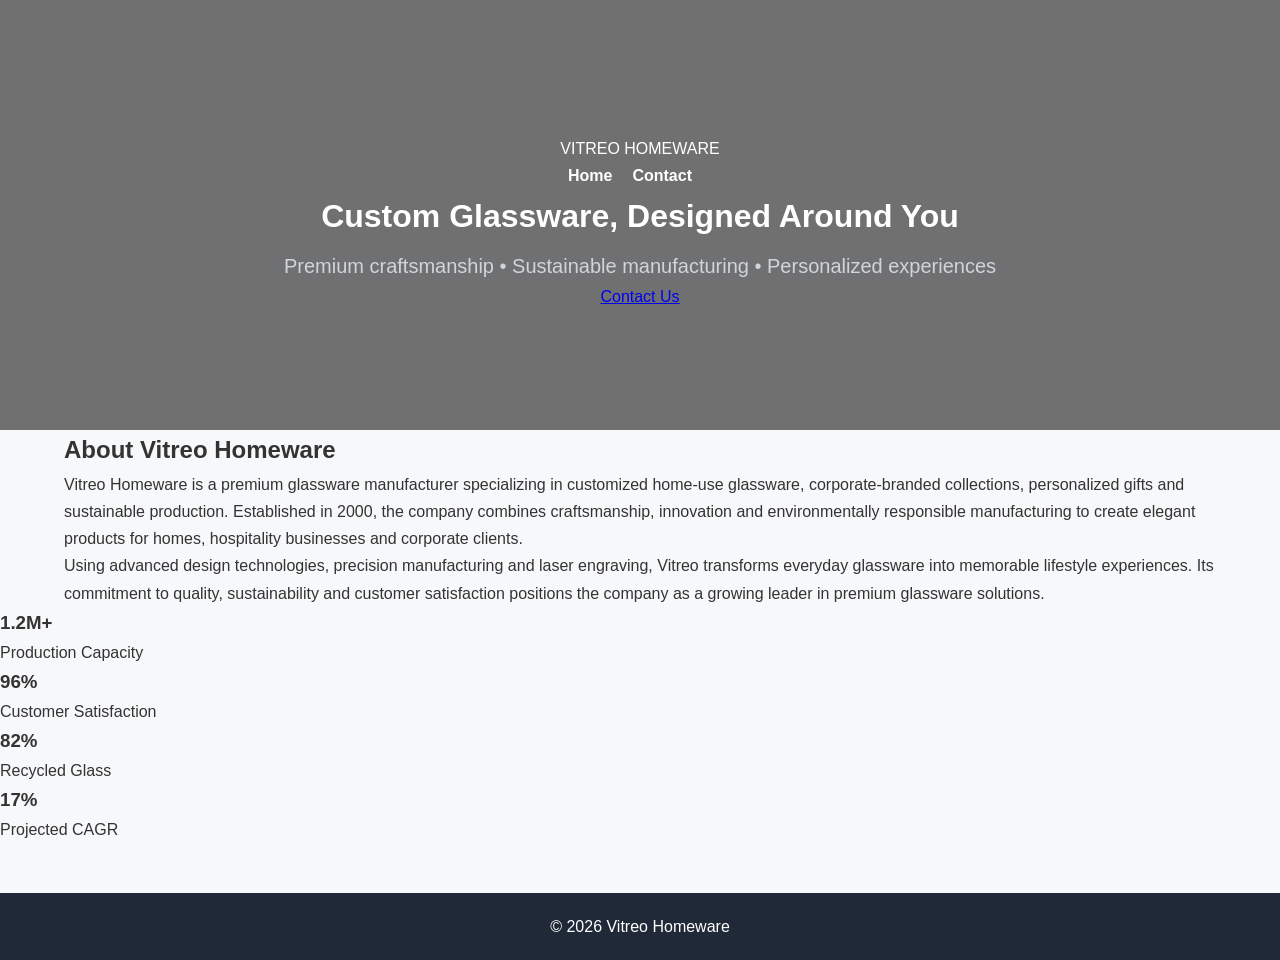
==== index.html @ 7612f627 "Updated pages" ====
<!DOCTYPE html><html><head><meta charset='UTF-8'><meta name='viewport' content='width=device-width,initial-scale=1'><title>Vitreo Homeware</title><link rel='stylesheet' href='style.css'></head><body><header class='hero'><nav class='nav'><div class='logo'>VITREO HOMEWARE</div><div><a href='index.html'>Home</a><a href='contact.html'>Contact</a></div></nav><div class='hero-content'><h1>Custom Glassware, Designed Around You</h1><p>Premium craftsmanship • Sustainable manufacturing • Personalized experiences</p><a class='btn' href='contact.html'>Contact Us</a></div></header><section class='section'><div class='container'><h2>About Vitreo Homeware</h2><p>Vitreo Homeware is a premium glassware manufacturer specializing in customized home-use glassware, corporate-branded collections, personalized gifts and sustainable production. Established in 2000, the company combines craftsmanship, innovation and environmentally responsible manufacturing to create elegant products for homes, hospitality businesses and corporate clients.</p><p>Using advanced design technologies, precision manufacturing and laser engraving, Vitreo transforms everyday glassware into memorable lifestyle experiences. Its commitment to quality, sustainability and customer satisfaction positions the company as a growing leader in premium glassware solutions.</p></div></section><section class='stats'><div class='stat'><h3>1.2M+</h3><p>Production Capacity</p></div><div class='stat'><h3>96%</h3><p>Customer Satisfaction</p></div><div class='stat'><h3>82%</h3><p>Recycled Glass</p></div><div class='stat'><h3>17%</h3><p>Projected CAGR</p></div></section><footer><p>© 2026 Vitreo Homeware</p></footer></body></html>
---- style.css ----
*{
    margin:0;
    padding:0;
    box-sizing:border-box;
}

body{
    font-family: Arial, Helvetica, sans-serif;
    line-height:1.7;
    color:#333;
    background:#f7f8fa;
}

.container{
    width:90%;
    max-width:1200px;
    margin:auto;
}

header{
    background:#1f2937;
    color:white;
    padding:20px 0;
}

header h1{
    margin-bottom:5px;
}

header p{
    color:#d1d5db;
}

nav{
    margin-top:15px;
}

nav a{
    color:white;
    text-decoration:none;
    margin-right:20px;
    font-weight:bold;
    transition:0.3s;
}

nav a:hover{
    color:#60a5fa;
}

.hero{
    background:linear-gradient(
        rgba(0,0,0,0.55),
        rgba(0,0,0,0.55)
    ),
    url('https://images.unsplash.com/photo-1513558161293-cdaf765ed2fd');
    background-size:cover;
    background-position:center;
    color:white;
    text-align:center;
    padding:120px 20px;
}

.hero h2{
    font-size:42px;
    margin-bottom:15px;
}

.hero p{
    font-size:20px;
}

.about{
    background:white;
    padding:60px 0;
}

.about h2{
    margin-bottom:25px;
    color:#1f2937;
}

.about p{
    margin-bottom:20px;
}

.contact-section{
    padding:80px 0;
}

.contact-section h2{
    text-align:center;
    margin-bottom:40px;
}

.contact-card{
    background:white;
    max-width:700px;
    margin:auto;
    padding:40px;
    border-radius:10px;
    box-shadow:0 5px 15px rgba(0,0,0,0.1);
}

.contact-item{
    margin-bottom:25px;
}

.contact-item h3{
    color:#1f2937;
    margin-bottom:8px;
}

.contact-item a{
    color:#2563eb;
    text-decoration:none;
}

.contact-item a:hover{
    text-decoration:underline;
}

footer{
    background:#1f2937;
    color:white;
    text-align:center;
    padding:20px;
    margin-top:50px;
}
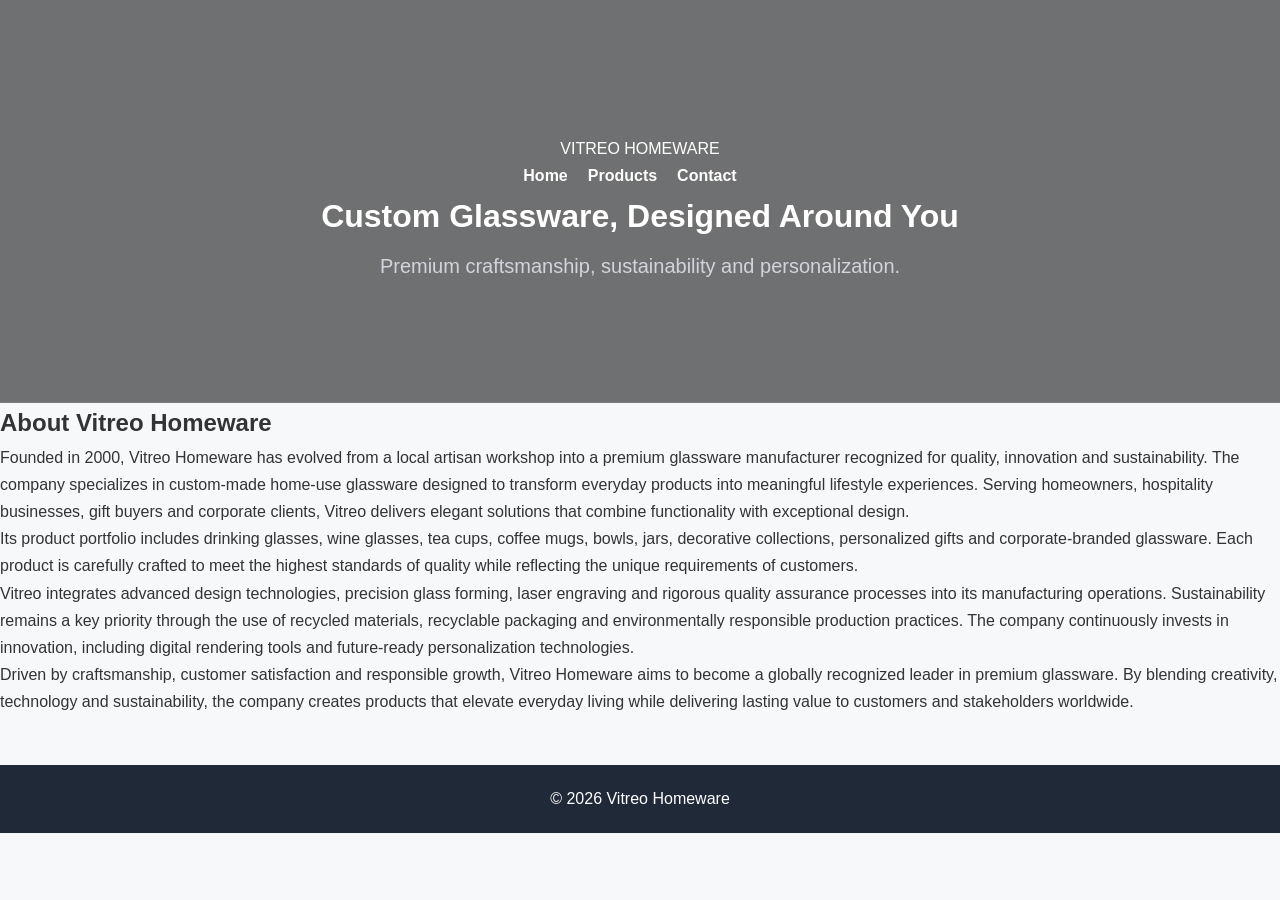
==== commit 9533f519: "Three pages updated" ====
--- a/index.html
+++ b/index.html
@@ -1 +1,23 @@
-<!DOCTYPE html><html><head><meta charset='UTF-8'><meta name='viewport' content='width=device-width,initial-scale=1'><title>Vitreo Homeware</title><link rel='stylesheet' href='style.css'></head><body><header class='hero'><nav class='nav'><div class='logo'>VITREO HOMEWARE</div><div><a href='index.html'>Home</a><a href='contact.html'>Contact</a></div></nav><div class='hero-content'><h1>Custom Glassware, Designed Around You</h1><p>Premium craftsmanship • Sustainable manufacturing • Personalized experiences</p><a class='btn' href='contact.html'>Contact Us</a></div></header><section class='section'><div class='container'><h2>About Vitreo Homeware</h2><p>Vitreo Homeware is a premium glassware manufacturer specializing in customized home-use glassware, corporate-branded collections, personalized gifts and sustainable production. Established in 2000, the company combines craftsmanship, innovation and environmentally responsible manufacturing to create elegant products for homes, hospitality businesses and corporate clients.</p><p>Using advanced design technologies, precision manufacturing and laser engraving, Vitreo transforms everyday glassware into memorable lifestyle experiences. Its commitment to quality, sustainability and customer satisfaction positions the company as a growing leader in premium glassware solutions.</p></div></section><section class='stats'><div class='stat'><h3>1.2M+</h3><p>Production Capacity</p></div><div class='stat'><h3>96%</h3><p>Customer Satisfaction</p></div><div class='stat'><h3>82%</h3><p>Recycled Glass</p></div><div class='stat'><h3>17%</h3><p>Projected CAGR</p></div></section><footer><p>© 2026 Vitreo Homeware</p></footer></body></html>+<!DOCTYPE html>
+<html lang="en"><head>
+<meta charset="UTF-8"><meta name="viewport" content="width=device-width,initial-scale=1">
+<title>Vitreo Homeware</title>
+<link rel="stylesheet" href="style.css">
+</head><body>
+<header class="hero">
+<nav><div class="logo">VITREO HOMEWARE</div>
+<div><a href="index.html">Home</a><a href="products.html">Products</a><a href="contact.html">Contact</a></div></nav>
+<div class="hero-content">
+<h1>Custom Glassware, Designed Around You</h1>
+<p>Premium craftsmanship, sustainability and personalization.</p>
+</div>
+</header>
+<section class="content">
+<h2>About Vitreo Homeware</h2>
+<p>Founded in 2000, Vitreo Homeware has evolved from a local artisan workshop into a premium glassware manufacturer recognized for quality, innovation and sustainability. The company specializes in custom-made home-use glassware designed to transform everyday products into meaningful lifestyle experiences. Serving homeowners, hospitality businesses, gift buyers and corporate clients, Vitreo delivers elegant solutions that combine functionality with exceptional design.</p>
+<p>Its product portfolio includes drinking glasses, wine glasses, tea cups, coffee mugs, bowls, jars, decorative collections, personalized gifts and corporate-branded glassware. Each product is carefully crafted to meet the highest standards of quality while reflecting the unique requirements of customers.</p>
+<p>Vitreo integrates advanced design technologies, precision glass forming, laser engraving and rigorous quality assurance processes into its manufacturing operations. Sustainability remains a key priority through the use of recycled materials, recyclable packaging and environmentally responsible production practices. The company continuously invests in innovation, including digital rendering tools and future-ready personalization technologies.</p>
+<p>Driven by craftsmanship, customer satisfaction and responsible growth, Vitreo Homeware aims to become a globally recognized leader in premium glassware. By blending creativity, technology and sustainability, the company creates products that elevate everyday living while delivering lasting value to customers and stakeholders worldwide.</p>
+</section>
+<footer>© 2026 Vitreo Homeware</footer>
+</body></html>
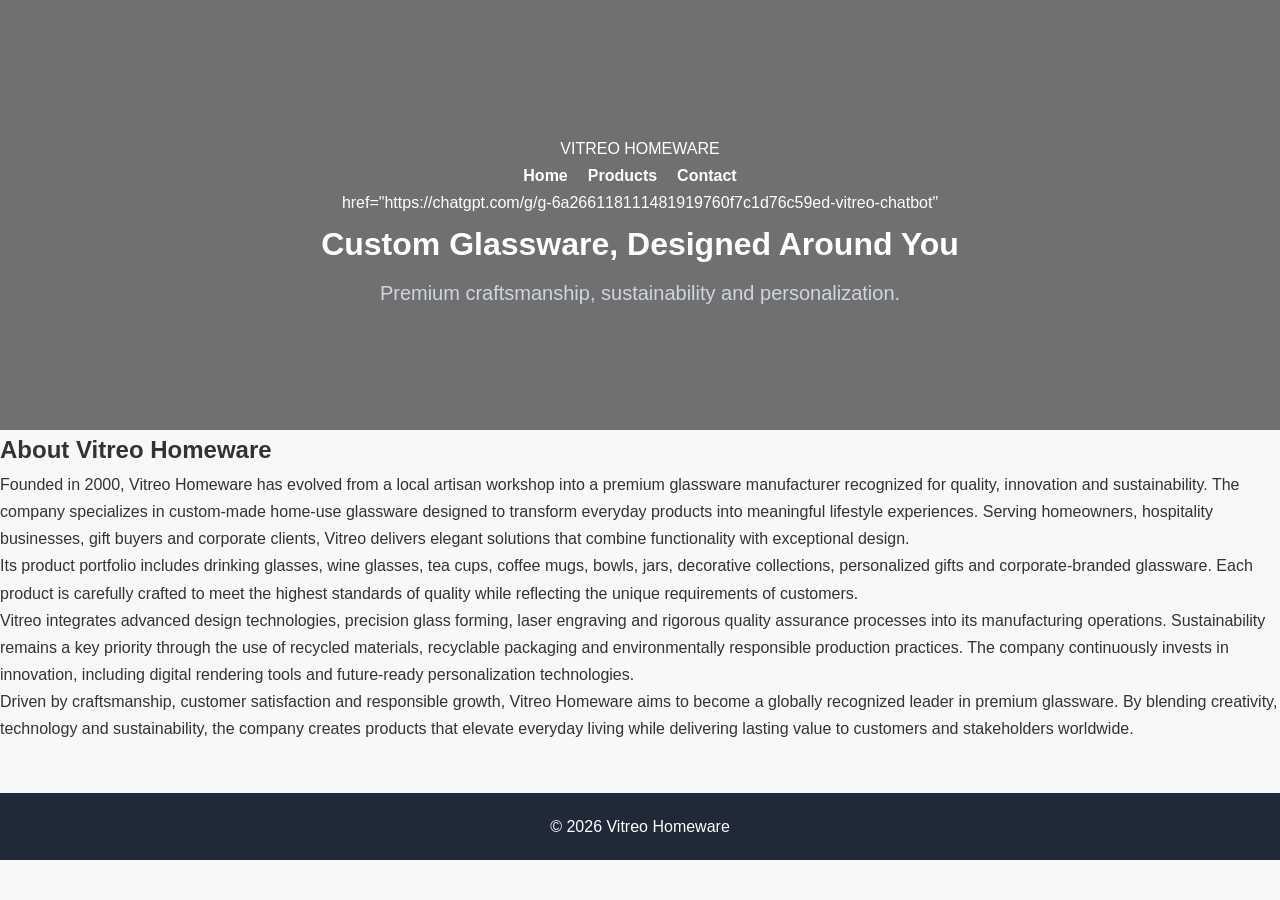
==== commit c5eb0fee: "Added chatbot" ====
--- a/index.html
+++ b/index.html
@@ -7,6 +7,7 @@
 <header class="hero">
 <nav><div class="logo">VITREO HOMEWARE</div>
 <div><a href="index.html">Home</a><a href="products.html">Products</a><a href="contact.html">Contact</a></div></nav>
+href="https://chatgpt.com/g/g-6a266118111481919760f7c1d76c59ed-vitreo-chatbot"</a></div></nav>
 <div class="hero-content">
 <h1>Custom Glassware, Designed Around You</h1>
 <p>Premium craftsmanship, sustainability and personalization.</p>
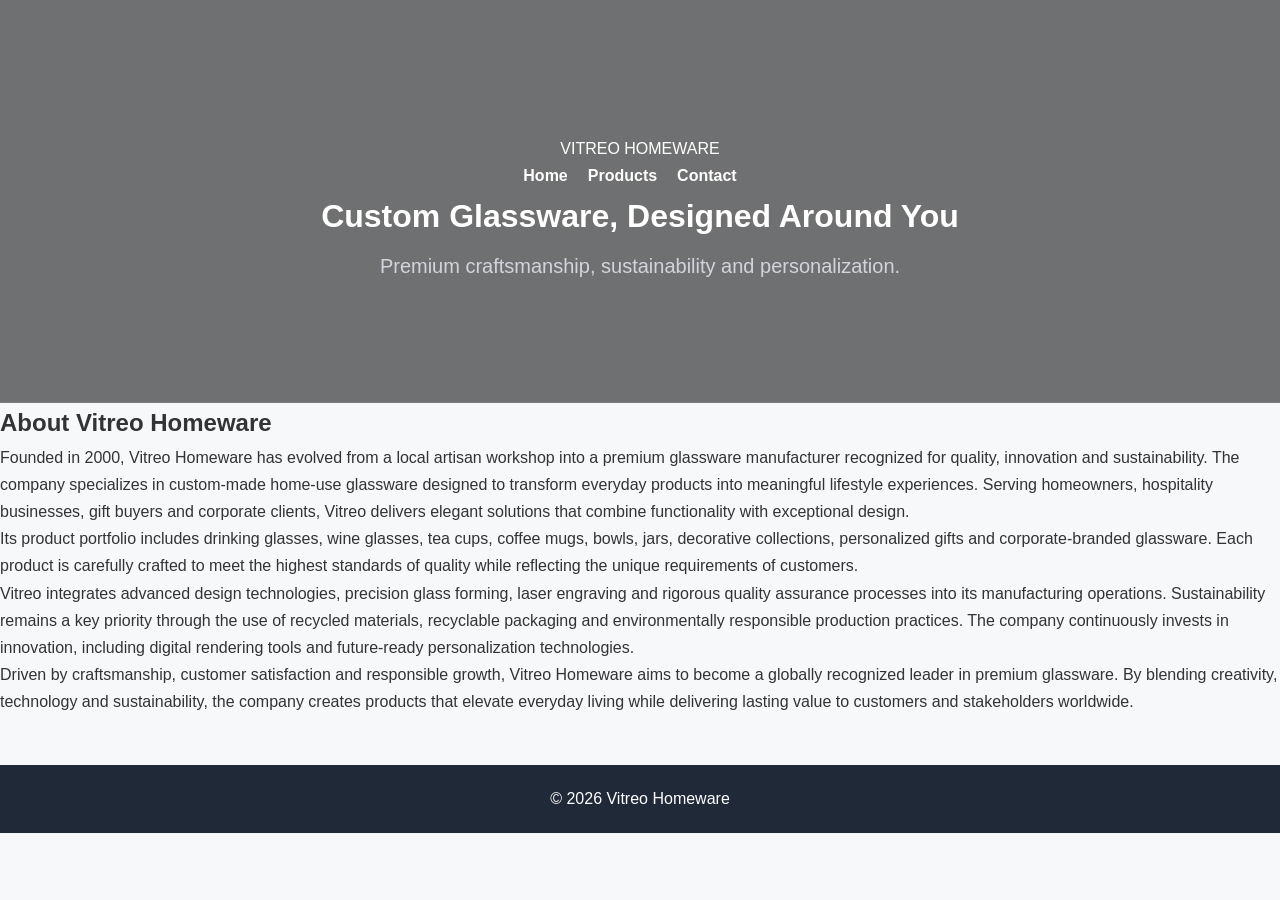
==== commit 0538cade: "Modified chatbot" ====
--- a/index.html
+++ b/index.html
@@ -7,7 +7,7 @@
 <header class="hero">
 <nav><div class="logo">VITREO HOMEWARE</div>
 <div><a href="index.html">Home</a><a href="products.html">Products</a><a href="contact.html">Contact</a></div></nav>
-href="https://chatgpt.com/g/g-6a266118111481919760f7c1d76c59ed-vitreo-chatbot"</a></div></nav>
+<href="https://chatgpt.com/g/g-6a266118111481919760f7c1d76c59ed-vitreo-chatbot"</a></div></nav>
 <div class="hero-content">
 <h1>Custom Glassware, Designed Around You</h1>
 <p>Premium craftsmanship, sustainability and personalization.</p>
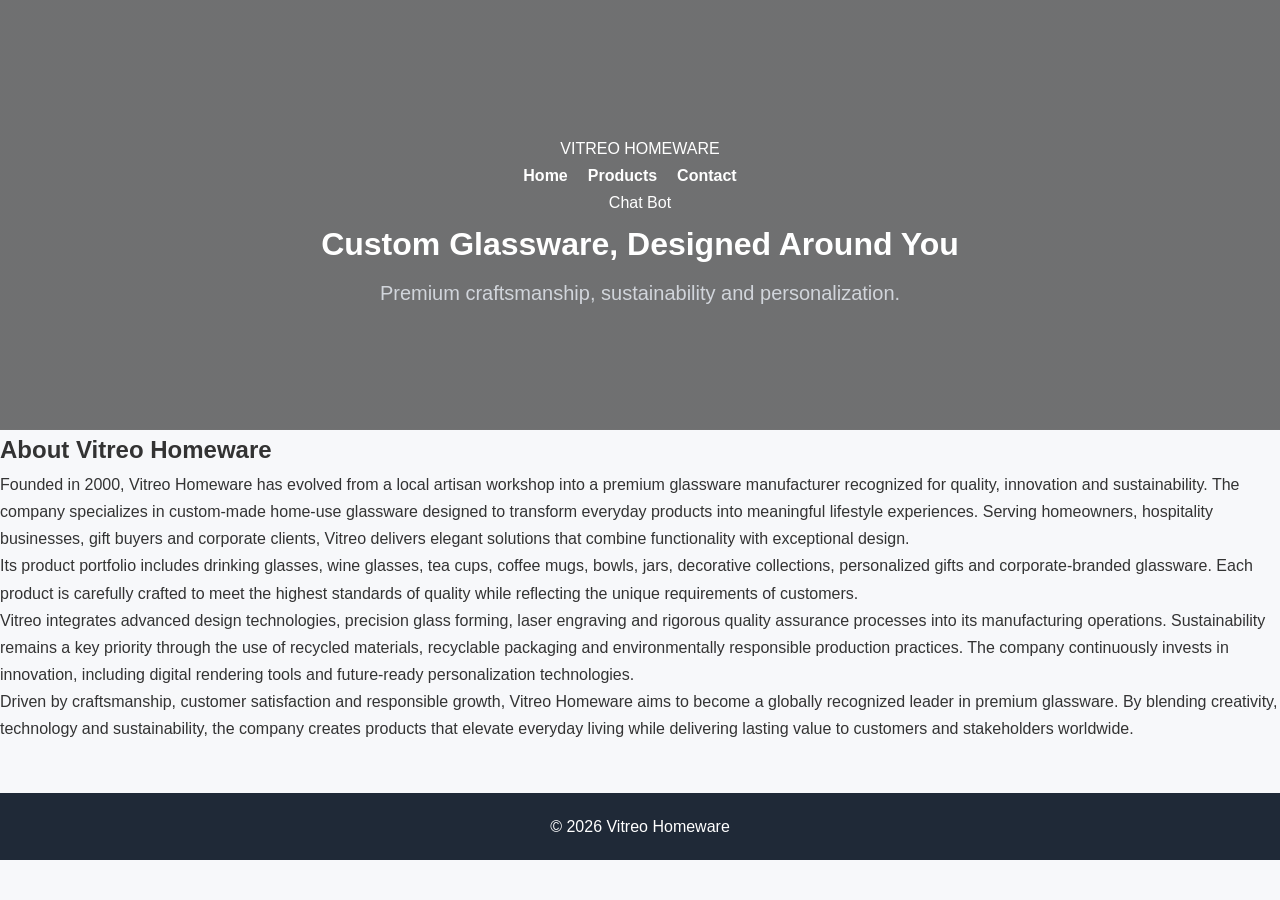
==== commit 87a2a424: "Modified index" ====
--- a/index.html
+++ b/index.html
@@ -7,7 +7,7 @@
 <header class="hero">
 <nav><div class="logo">VITREO HOMEWARE</div>
 <div><a href="index.html">Home</a><a href="products.html">Products</a><a href="contact.html">Contact</a></div></nav>
-<href="https://chatgpt.com/g/g-6a266118111481919760f7c1d76c59ed-vitreo-chatbot"</a></div></nav>
+<href="https://chatgpt.com/g/g-6a266118111481919760f7c1d76c59ed-vitreo-chatbot" target="_blank">Chat Bot</a></div></nav>
 <div class="hero-content">
 <h1>Custom Glassware, Designed Around You</h1>
 <p>Premium craftsmanship, sustainability and personalization.</p>
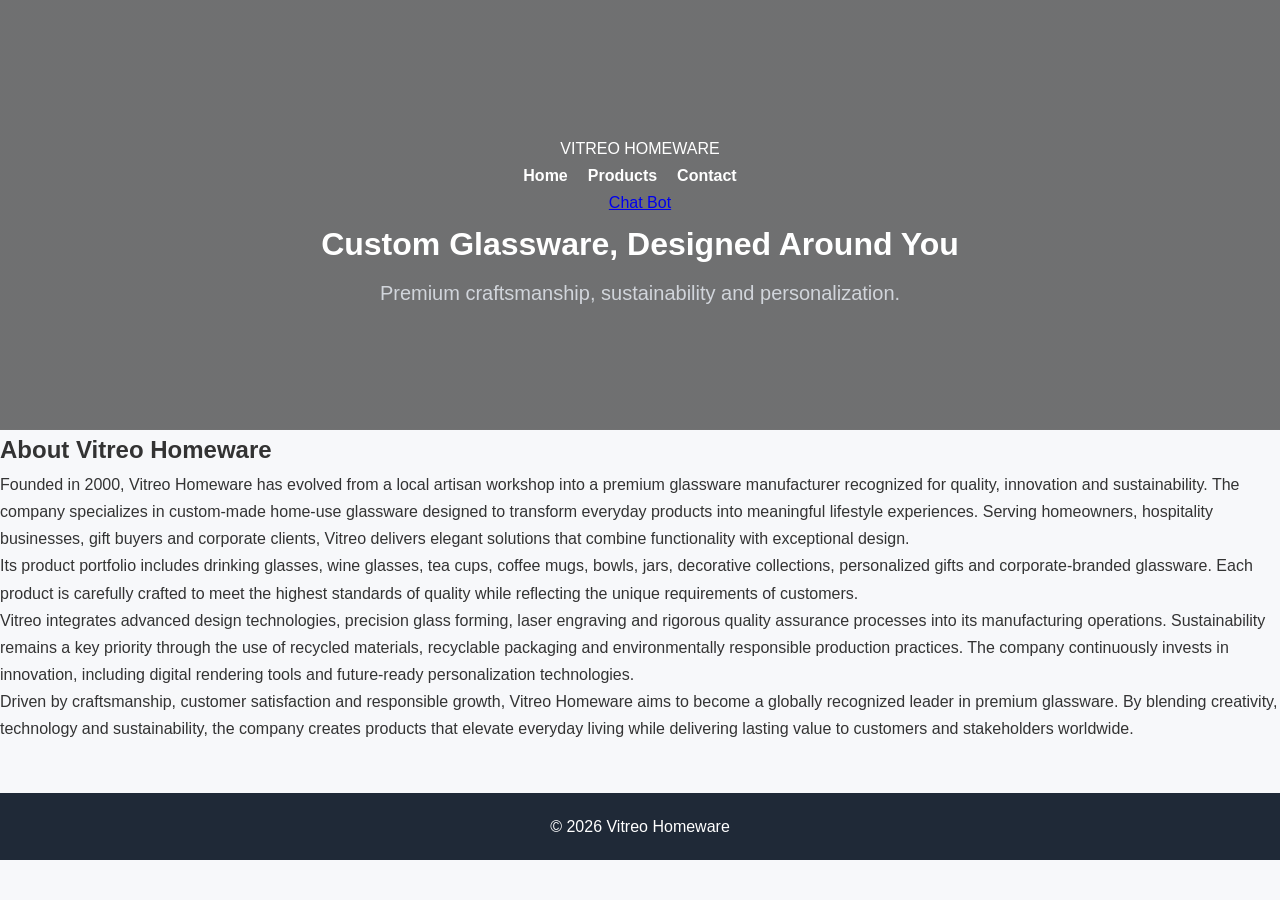
==== commit 932c217b: "Modified chatbot index" ====
--- a/index.html
+++ b/index.html
@@ -7,7 +7,7 @@
 <header class="hero">
 <nav><div class="logo">VITREO HOMEWARE</div>
 <div><a href="index.html">Home</a><a href="products.html">Products</a><a href="contact.html">Contact</a></div></nav>
-<href="https://chatgpt.com/g/g-6a266118111481919760f7c1d76c59ed-vitreo-chatbot" target="_blank">Chat Bot</a></div></nav>
+<div><a href="https://chatgpt.com/g/g-6a266118111481919760f7c1d76c59ed-vitreo-chatbot" target="_blank">Chat Bot</a></div></nav>
 <div class="hero-content">
 <h1>Custom Glassware, Designed Around You</h1>
 <p>Premium craftsmanship, sustainability and personalization.</p>
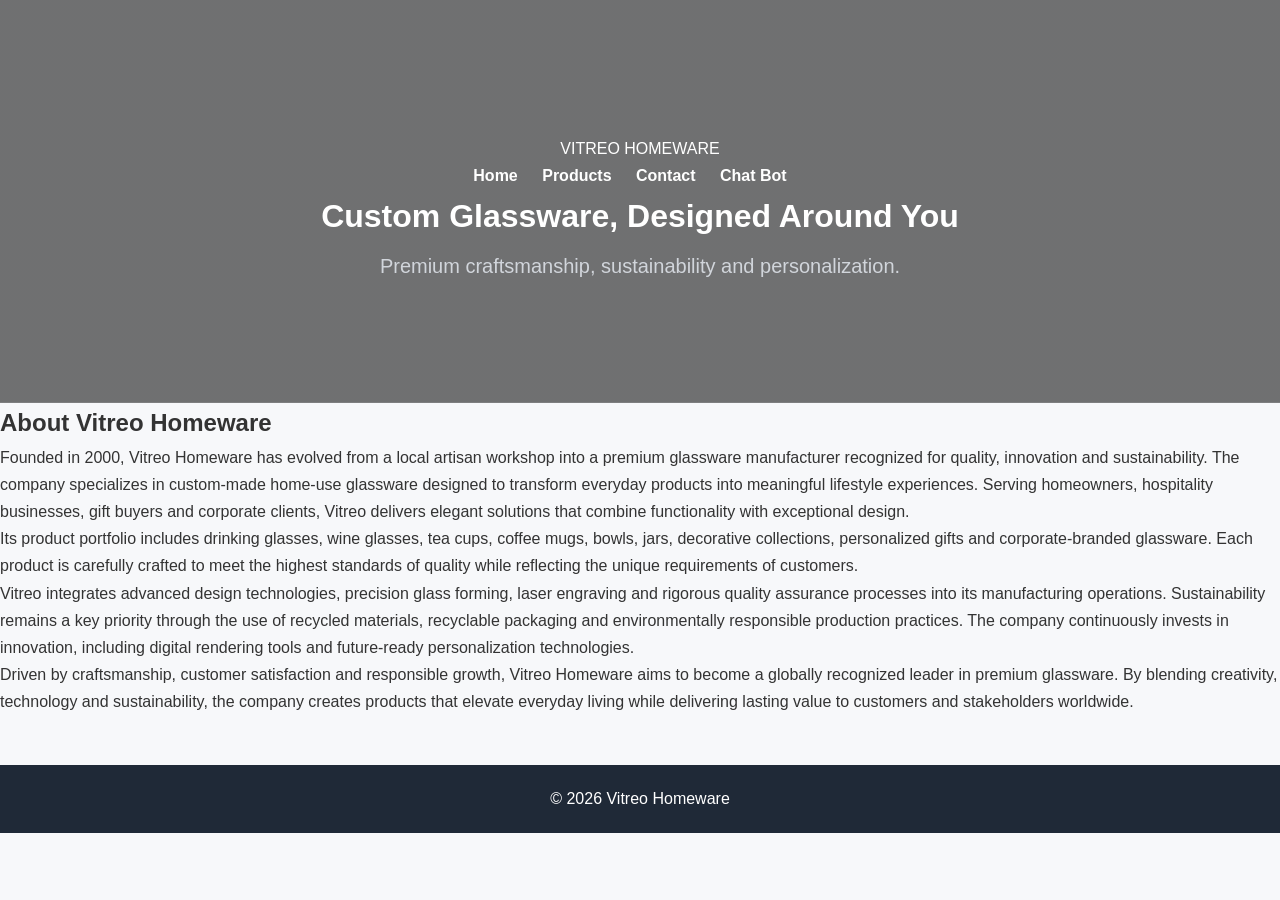
==== commit d36ed036: "Modified indexing" ====
--- a/index.html
+++ b/index.html
@@ -5,9 +5,16 @@
 <link rel="stylesheet" href="style.css">
 </head><body>
 <header class="hero">
-<nav><div class="logo">VITREO HOMEWARE</div>
-<div><a href="index.html">Home</a><a href="products.html">Products</a><a href="contact.html">Contact</a></div></nav>
-<div><a href="https://chatgpt.com/g/g-6a266118111481919760f7c1d76c59ed-vitreo-chatbot" target="_blank">Chat Bot</a></div></nav>
+<nav>
+<div class="logo">VITREO HOMEWARE</div>
+<div>
+<a href="index.html">Home</a>
+<a href="products.html">Products</a>
+<a href="contact.html">Contact</a>
+<a href="https://chatgpt.com/g/g-6a266118111481919760f7c1d76c59ed-vitreo-chatbot" target="_blank">Chat Bot</a>
+</div>
+</nav>
+
 <div class="hero-content">
 <h1>Custom Glassware, Designed Around You</h1>
 <p>Premium craftsmanship, sustainability and personalization.</p>
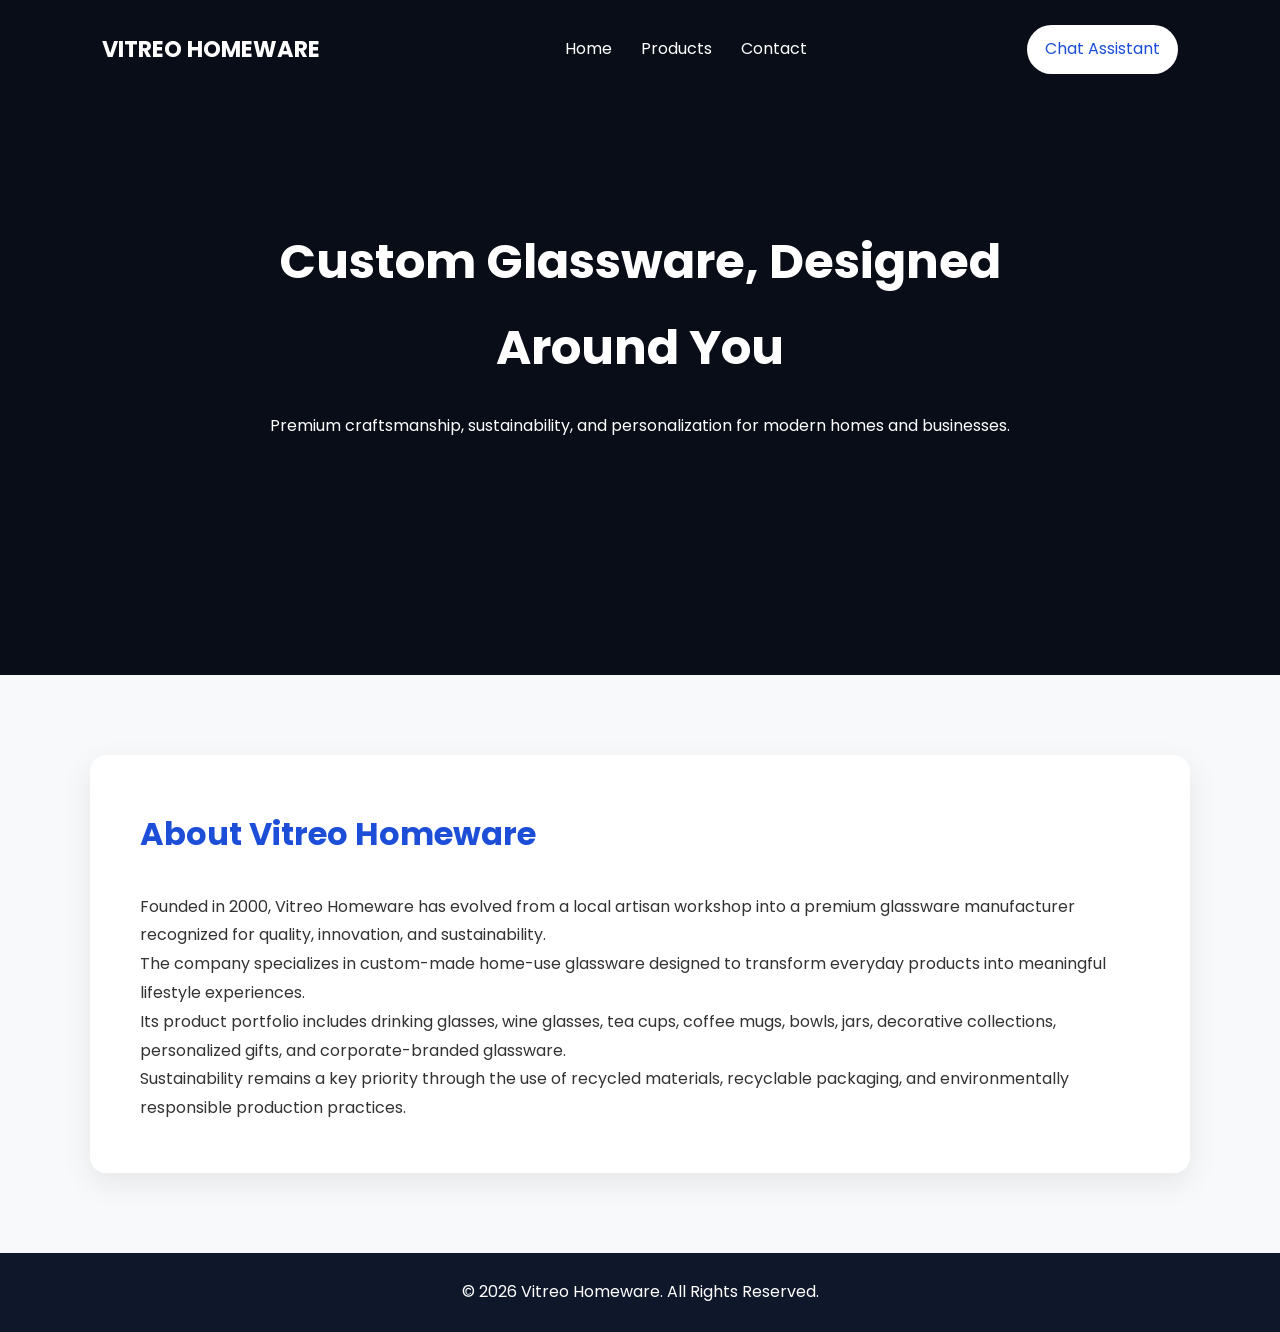
==== commit f4da4e64: "Refined index file" ====
--- a/index.html
+++ b/index.html
@@ -1,31 +1,40 @@
 <!DOCTYPE html>
-<html lang="en"><head>
-<meta charset="UTF-8"><meta name="viewport" content="width=device-width,initial-scale=1">
-<title>Vitreo Homeware</title>
-<link rel="stylesheet" href="style.css">
-</head><body>
+<html lang="en">
+<head>
+    <meta charset="UTF-8">
+    <meta name="viewport" content="width=device-width, initial-scale=1.0">
+    <title>Vitreo Homeware</title>
+    <link href="https://fonts.googleapis.com/css2?family=Poppins:wght@300;400;500;600;700&display=swap" rel="stylesheet">
+    <link rel="stylesheet" href="style.css">
+</head>
+<body>
 <header class="hero">
-<nav>
+<nav class="navbar">
 <div class="logo">VITREO HOMEWARE</div>
-<div>
+<div class="nav-links">
 <a href="index.html">Home</a>
 <a href="products.html">Products</a>
 <a href="contact.html">Contact</a>
-<a href="https://chatgpt.com/g/g-6a266118111481919760f7c1d76c59ed-vitreo-chatbot" target="_blank">Chat Bot</a>
 </div>
+<a href="https://chatgpt.com/g/g-6a266118111481919760f7c1d76c59ed-vitreo-chatbot" target="_blank" class="chat-btn">Chat Assistant</a>
 </nav>
 
 <div class="hero-content">
 <h1>Custom Glassware, Designed Around You</h1>
-<p>Premium craftsmanship, sustainability and personalization.</p>
+<p>Premium craftsmanship, sustainability, and personalization for modern homes and businesses.</p>
 </div>
 </header>
+
 <section class="content">
+<div class="container">
 <h2>About Vitreo Homeware</h2>
-<p>Founded in 2000, Vitreo Homeware has evolved from a local artisan workshop into a premium glassware manufacturer recognized for quality, innovation and sustainability. The company specializes in custom-made home-use glassware designed to transform everyday products into meaningful lifestyle experiences. Serving homeowners, hospitality businesses, gift buyers and corporate clients, Vitreo delivers elegant solutions that combine functionality with exceptional design.</p>
-<p>Its product portfolio includes drinking glasses, wine glasses, tea cups, coffee mugs, bowls, jars, decorative collections, personalized gifts and corporate-branded glassware. Each product is carefully crafted to meet the highest standards of quality while reflecting the unique requirements of customers.</p>
-<p>Vitreo integrates advanced design technologies, precision glass forming, laser engraving and rigorous quality assurance processes into its manufacturing operations. Sustainability remains a key priority through the use of recycled materials, recyclable packaging and environmentally responsible production practices. The company continuously invests in innovation, including digital rendering tools and future-ready personalization technologies.</p>
-<p>Driven by craftsmanship, customer satisfaction and responsible growth, Vitreo Homeware aims to become a globally recognized leader in premium glassware. By blending creativity, technology and sustainability, the company creates products that elevate everyday living while delivering lasting value to customers and stakeholders worldwide.</p>
+<p>Founded in 2000, Vitreo Homeware has evolved from a local artisan workshop into a premium glassware manufacturer recognized for quality, innovation, and sustainability.</p>
+<p>The company specializes in custom-made home-use glassware designed to transform everyday products into meaningful lifestyle experiences.</p>
+<p>Its product portfolio includes drinking glasses, wine glasses, tea cups, coffee mugs, bowls, jars, decorative collections, personalized gifts, and corporate-branded glassware.</p>
+<p>Sustainability remains a key priority through the use of recycled materials, recyclable packaging, and environmentally responsible production practices.</p>
+</div>
 </section>
-<footer>© 2026 Vitreo Homeware</footer>
-</body></html>+
+<footer>© 2026 Vitreo Homeware. All Rights Reserved.</footer>
+</body>
+</html>
--- a/style.css
+++ b/style.css
@@ -1,128 +1,13 @@
-*{
-    margin:0;
-    padding:0;
-    box-sizing:border-box;
-}
-
-body{
-    font-family: Arial, Helvetica, sans-serif;
-    line-height:1.7;
-    color:#333;
-    background:#f7f8fa;
-}
-
-.container{
-    width:90%;
-    max-width:1200px;
-    margin:auto;
-}
-
-header{
-    background:#1f2937;
-    color:white;
-    padding:20px 0;
-}
-
-header h1{
-    margin-bottom:5px;
-}
-
-header p{
-    color:#d1d5db;
-}
-
-nav{
-    margin-top:15px;
-}
-
-nav a{
-    color:white;
-    text-decoration:none;
-    margin-right:20px;
-    font-weight:bold;
-    transition:0.3s;
-}
-
-nav a:hover{
-    color:#60a5fa;
-}
-
-.hero{
-    background:linear-gradient(
-        rgba(0,0,0,0.55),
-        rgba(0,0,0,0.55)
-    ),
-    url('https://images.unsplash.com/photo-1513558161293-cdaf765ed2fd');
-    background-size:cover;
-    background-position:center;
-    color:white;
-    text-align:center;
-    padding:120px 20px;
-}
-
-.hero h2{
-    font-size:42px;
-    margin-bottom:15px;
-}
-
-.hero p{
-    font-size:20px;
-}
-
-.about{
-    background:white;
-    padding:60px 0;
-}
-
-.about h2{
-    margin-bottom:25px;
-    color:#1f2937;
-}
-
-.about p{
-    margin-bottom:20px;
-}
-
-.contact-section{
-    padding:80px 0;
-}
-
-.contact-section h2{
-    text-align:center;
-    margin-bottom:40px;
-}
-
-.contact-card{
-    background:white;
-    max-width:700px;
-    margin:auto;
-    padding:40px;
-    border-radius:10px;
-    box-shadow:0 5px 15px rgba(0,0,0,0.1);
-}
-
-.contact-item{
-    margin-bottom:25px;
-}
-
-.contact-item h3{
-    color:#1f2937;
-    margin-bottom:8px;
-}
-
-.contact-item a{
-    color:#2563eb;
-    text-decoration:none;
-}
-
-.contact-item a:hover{
-    text-decoration:underline;
-}
-
-footer{
-    background:#1f2937;
-    color:white;
-    text-align:center;
-    padding:20px;
-    margin-top:50px;
-}+*{margin:0;padding:0;box-sizing:border-box}
+body{font-family:'Poppins',sans-serif;color:#333;line-height:1.8;background:#f8f9fb}
+.navbar{display:flex;justify-content:space-between;align-items:center;padding:25px 8%}
+.logo{font-size:1.4rem;font-weight:700;color:white}
+.nav-links a{color:white;text-decoration:none;margin-left:25px}
+.chat-btn{background:white;color:#1d4ed8;padding:10px 18px;border-radius:25px;text-decoration:none}
+.hero{background:linear-gradient(rgba(0,0,0,.45),rgba(0,0,0,.45));min-height:75vh;color:white;background-color:#0f172a}
+.hero-content{text-align:center;padding:120px 20px;max-width:900px;margin:auto}
+.hero-content h1{font-size:3rem;margin-bottom:20px}
+.content{padding:80px 20px}
+.container{max-width:1100px;margin:auto;background:white;padding:50px;border-radius:16px;box-shadow:0 10px 30px rgba(0,0,0,.08)}
+.content h2{font-size:2rem;color:#1d4ed8;margin-bottom:30px}
+footer{background:#0f172a;color:white;text-align:center;padding:25px}
